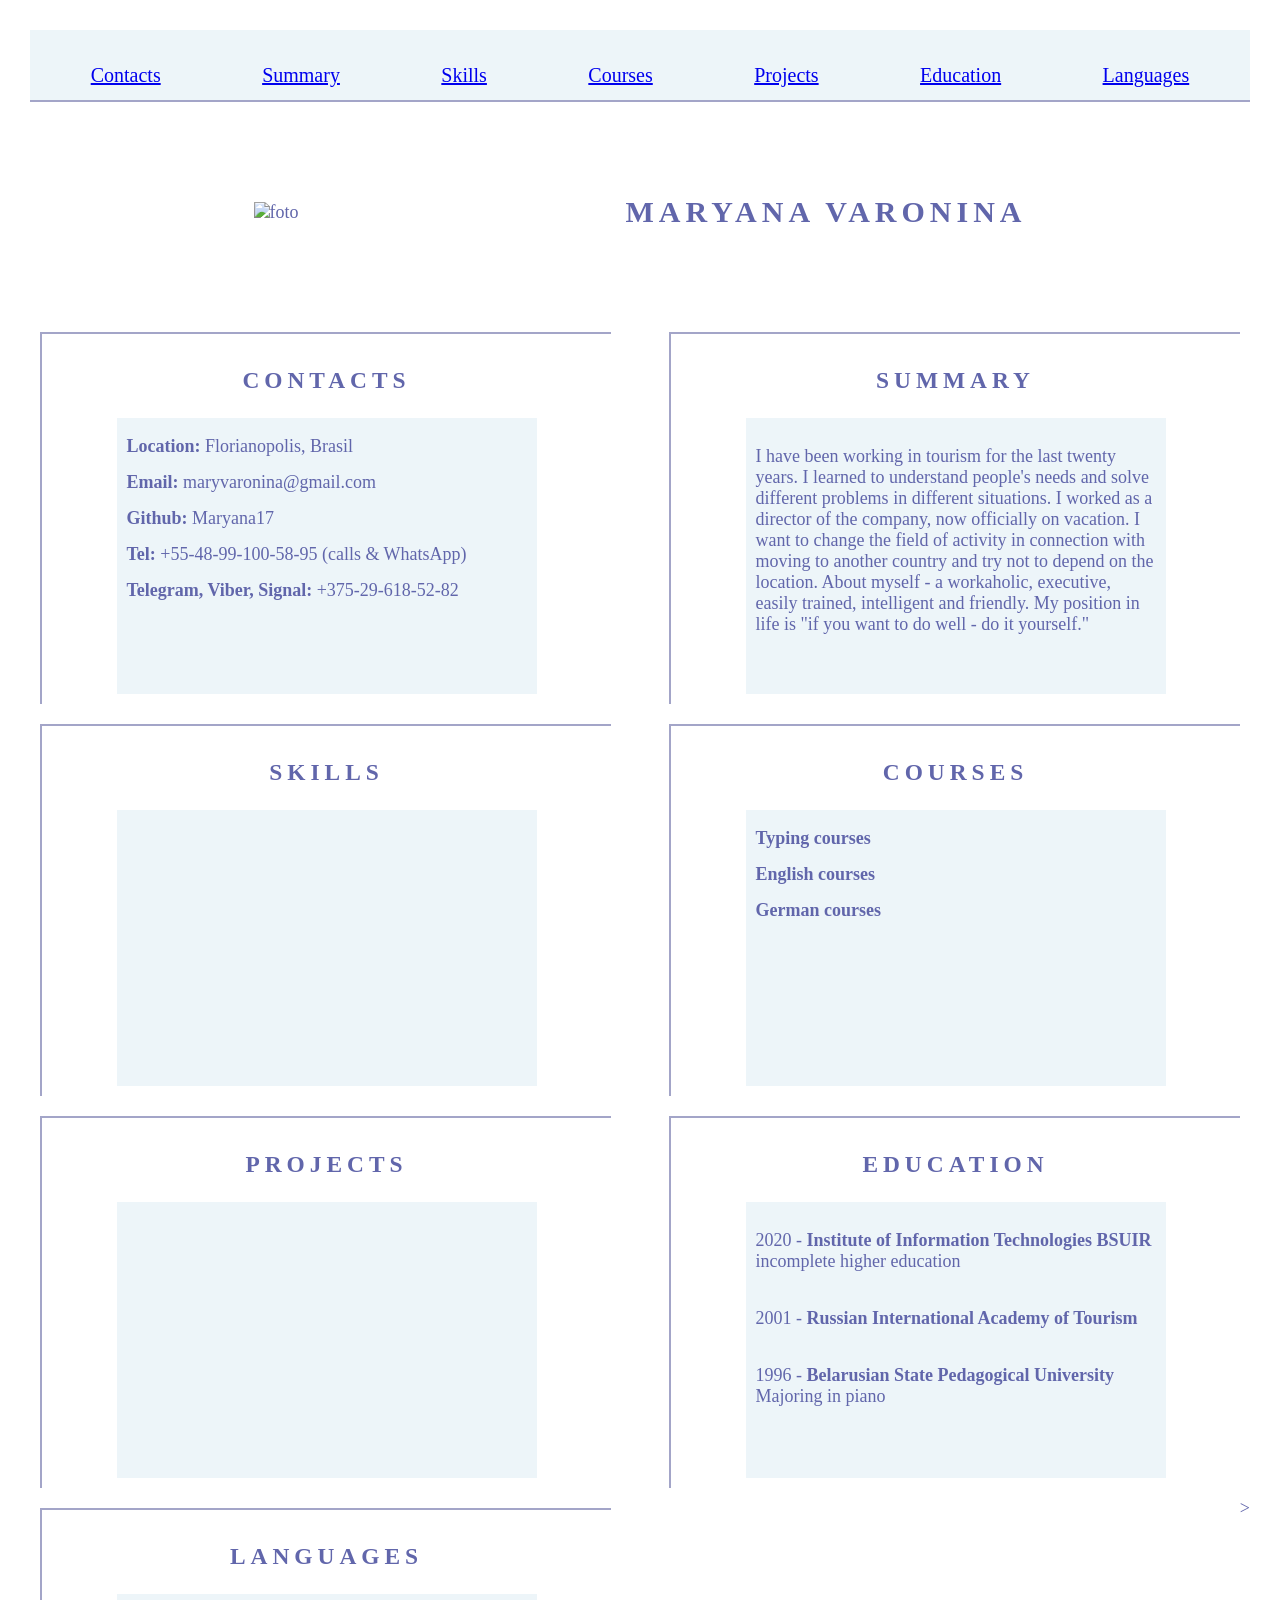
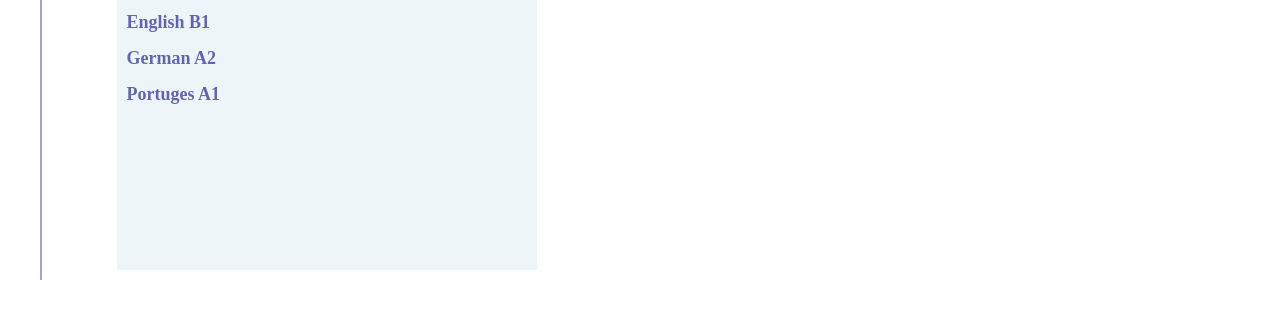
==== cv/index.html @ 724eb99c "docs: renovated html file" ====
<!DOCTYPE html>
<html lang="en">
<head>
    <meta charset="UTF-8">
    <meta http-equiv="X-UA-Compatible" content="IE=edge">
    <meta name="viewport" content="width=device-width, initial-scale=1.0">
    <title>cv</title>
    <link rel="stylesheet" href="style.css">
</head>
<body>
    <header class="header">
        <nav class="nav">
            <ul class="nav-list">
              <li class="nav-item"><a href="#contacts" class="nav-link">Contacts</a></li>
              <li class="nav-item"><a href="#summary" class="nav-link">Summary</a></li>
              <li class="nav-item"><a href="#skills" class="nav-link">Skills</a></li>
              <li class="nav-item"><a href="#courses" class="nav-link">Courses</a></li>
              <li class="nav-item"><a href="#projects" class="nav-link">Projects</a></li>
              <li class="nav-item"><a href="#education" class="nav-link">Education</a></li>
              <li class="nav-item"><a href="#languages" class="nav-link">Languages</a></li>
            </ul>
          </nav>
        
    </header>

    <div class="main">
        <div class="main-container">
        <section id="profile">
            <div class="foto">
                <div><img src="file:///C:/Users/Asus/Desktop/rs-school/rsschool-cv/rsschool-cv/%D1%84%D0%BE%D1%82%D0%BE1.1.jpg"; alt="foto"></div>
            </div>
                
            <div class="section-title" id="name">
                <h1>Maryana Varonina</h1>
            </div>
                   

        </section>

        <section id="contacts"> 
            <div class="section-title">
                <h3>Contacts</h3>
            </div>
            <div class="block">
            <p style='line-height:0; text-align:justify'><span class="text">Location:</span> Florianopolis, Brasil</p> 
            <p style='line-height:0; text-align:justify'><span class="text">Email:</span> maryvaronina@gmail.com</p> 
            <p style='line-height:0; text-align:justify'><span class="text">Github:</span> Maryana17</p>
            <p style='line-height:0; text-align:justify'><span class="text">Tel:</span> +55-48-99-100-58-95 (calls & WhatsApp)</p>
            <p style='line-height:0; text-align:justify'><span class="text">Telegram, Viber, Signal:</span> +375-29-618-52-82 </p>
            </div>
                 
        </section>
    
        <section id="summary">
            <div class="section-title">
                <h3>Summary</h3>
            </div>
            <div class="block">
            <p>I have been working in tourism for the last twenty years. I learned to understand people's needs and solve different problems in different situations. I worked as a director of the company, now officially on vacation.
                I want to change the field of activity in connection with moving to another country and try not to depend on the location.
                About myself - a workaholic, executive, easily trained, intelligent and friendly. My position in life is "if you want to do well - do it yourself."</p>
            </div>
        </section>
        
        <section id="skills">
            <div class="section-title">
                <h3>Skills</h3>
            </div>
            <div class="block">
                
            </div>

        </section>

        <section id="courses">
            <div class="section-title">
                <h3>Courses</h3>
            </div>
            <div class="block">
                <p style='line-height:0; text-align:justify'><span class="text">Typing courses</span></p>
                <p style='line-height:0; text-align:justify'><span class="text">English courses</span></p>
                <p style='line-height:0; text-align:justify'><span class="text">German courses</span></p> 
            </div>
            
        </section>
        <section id="projects">
            <div class="section-title">
                <h3>Projects</h3>
            </div>
            <div class="block">

            </div>
            
        </section>

        <section id="education">
            <div class="section-title">
                <h3>Education</h3>
            </div>
            <div class="block">
            <p>2020 - <span class="text"> Institute of Information Technologies BSUIR</span> incomplete higher education</p>
            <p>2001 - <span class="text">Russian International Academy of Tourism</span></p>
            <p>1996 - <span class="text">Belarusian State Pedagogical University </span> Majoring in piano</p>
            </div>
            
        </section>

        <section id="languages">
            <div class="section-title">
                <h3>Languages</h3>
            </div>
            <div class="block">  
                <p style='line-height:0; text-align:justify'><span class="text">English B1</span></p>
                <p style='line-height:0; text-align:justify'><span class="text">German  A2</span></p>
                <p style='line-height:0; text-align:justify'><span class="text">Portuges  A1</span></p>
            </div> 
        </section>>




    </div>
    </div>

    <footer class="footer">
        <div class="container"></div>
    </footer>
</body>
</html>
---- cv/style.css ----
body {
    font-family: 'Times New Roman';
    display: flex;
    flex-direction: column;
    justify-content: space-between;
    min-height: 100vh;
    margin: 10px; 
    padding: 20px;
    font-size: 18px;
    line-height: 1,5;
    color: #6166ab;;
  }
  .main-container {
    display: flex;
    flex-wrap: wrap;
    flex-direction: flex;
    justify-content: space-between;
  }
  .nav-list {
    display: flex;
    justify-content: space-around;
    padding: 0 10px;
    line-height: 50px;
    list-style: none;
    width: 1240px;
  }
  
  section {
    flex-direction: column;
	  display: flex;
	  justify-content: flex-start;
	  align-items: center;
    border-left: solid #a3a5c8 2px;
    border-top: solid #a3a5c8 2px;
    width: 45%;
    height: 350px;
    margin: 10px;
    padding: 10px;
  }
  .block {
    display: flex;
    flex-direction: column;
    justify-content: flex-start;
    align-items: flex-start;
    height: 300px;
		width: 400px;
    padding: 10px;
    background: rgb(237, 245, 249);
  }
  
.container {
    max-width: 1240px;
    margin: 0 auto;
    display: flex;
    justify-content: flex-start;
    align-items: space-around;
 }
  .avatar {
    width: 121px;
    height: 100px;
  }
  @media (max-width: 768px) {
    .section {
      width: 100%;
    }
  }
    
  .section-title {
    font-size: 20px;
    font-weight: 400;
    text-transform: uppercase;
    letter-spacing: 5px;
    color: #6166ab;

  }
  .header {
		display: flex;
		flex-direction: row;
		justify-content: space-around;
		align-items: flex-start;
		height: 70px;
		width: 100%;
		font-size: 20px;
		color: #6166ab;;
    background: rgb(237, 245, 249);
    border-bottom: solid #a3a5c8 2px;
  }
  html {
    scroll-behavior: smooth; 
  }
  .nav {
    display: flex;
		flex-direction: row;
		justify-content: space-around;
		align-items: flex-start;
    max-width: 100%;
  }
  #profile {
    display: flex;
    flex-direction: row;
    justify-content: space-around;
		align-items: center;
    border: #6166ab 5px;
    width: 100%;
    height: 100px;
    margin: 50px;
    
  }
  #summary {
    width: 45%;
  }
  #contacts {
    width: 45%;
  }
  .text{
    font-weight: bold;
  }
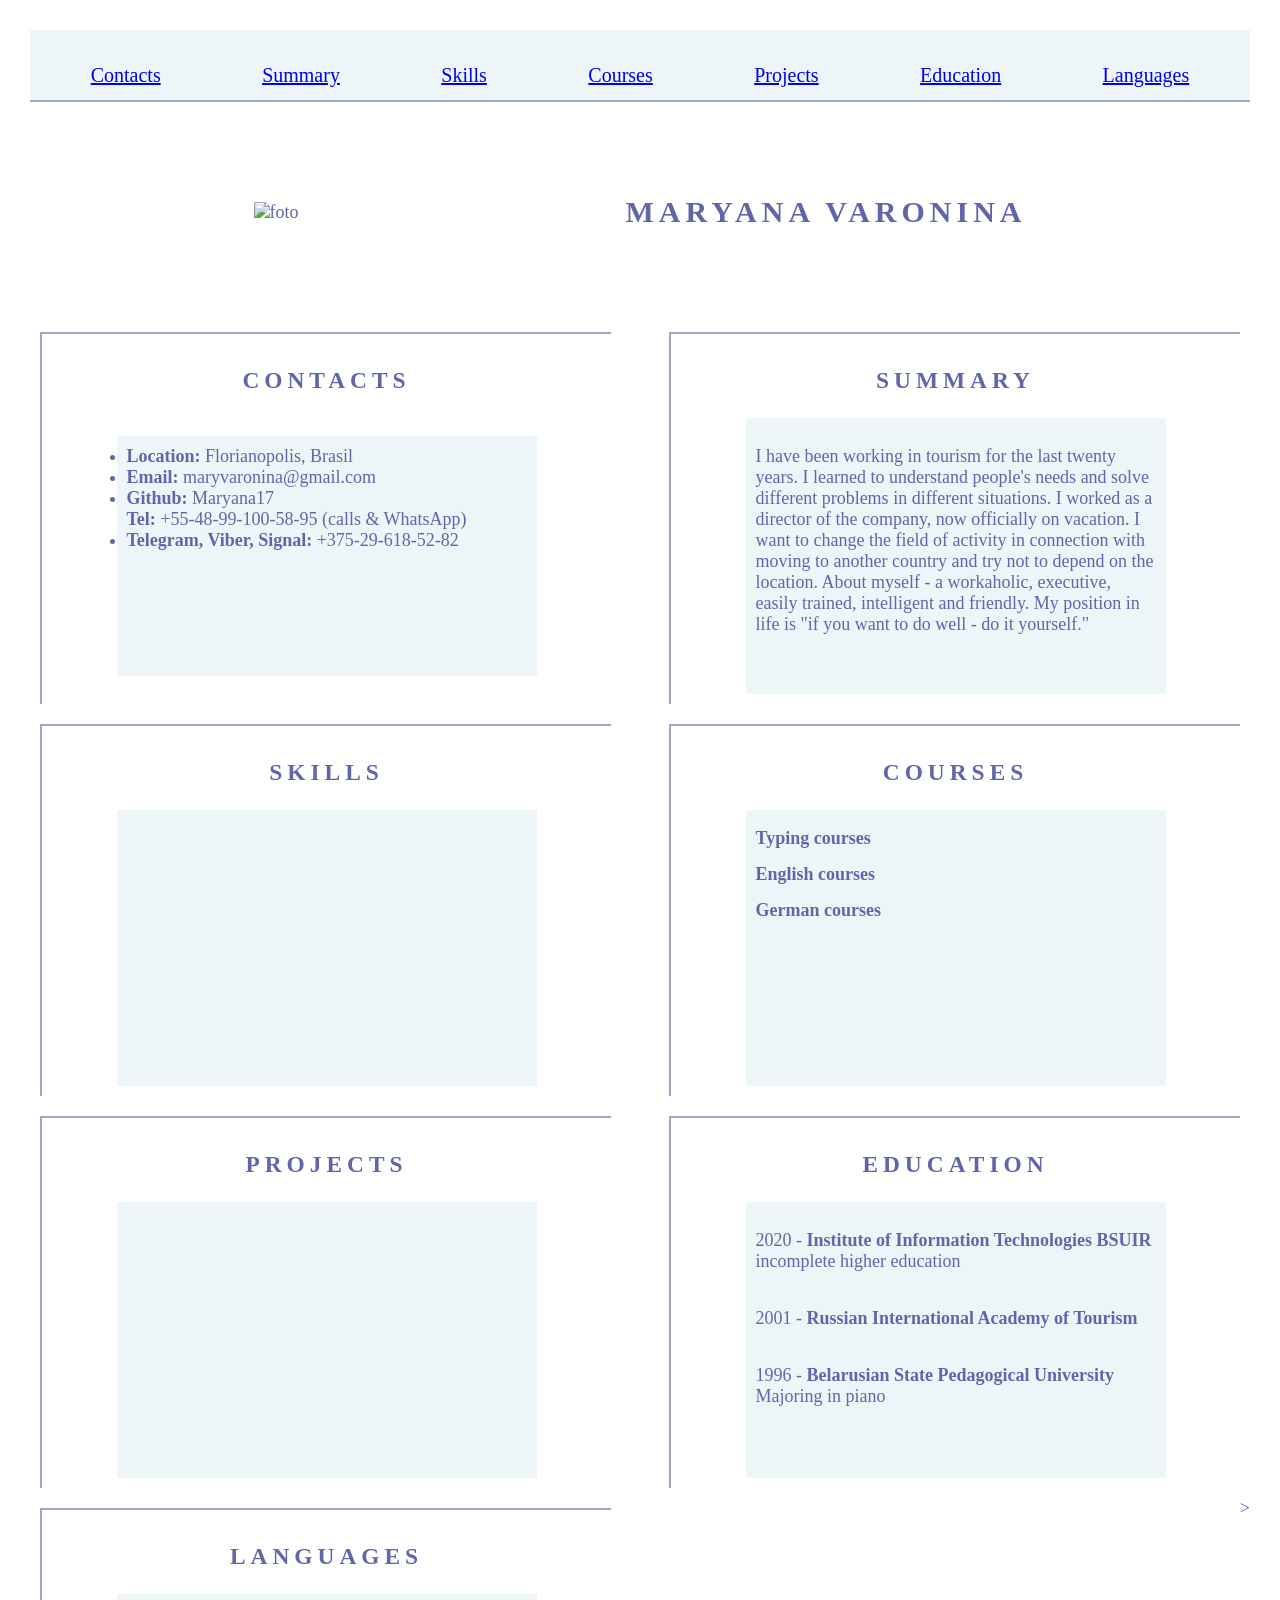
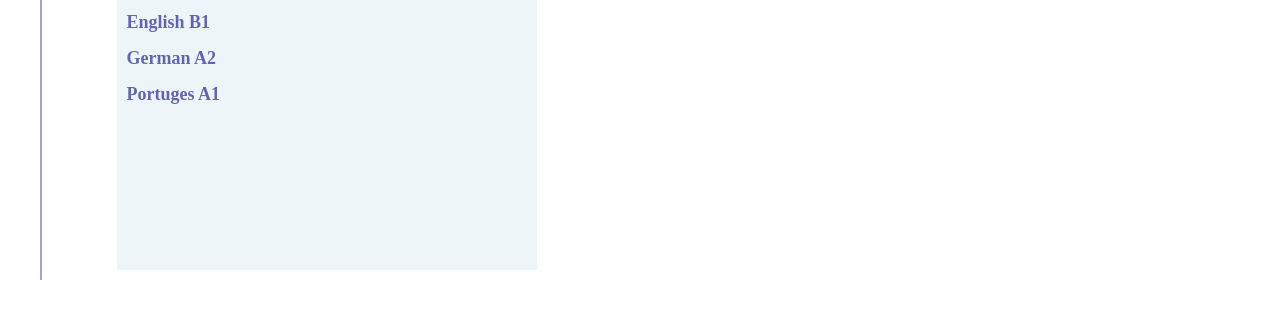
==== commit 084bafb2: "docs: change html file" ====
--- a/cv/index.html
+++ b/cv/index.html
@@ -41,13 +41,13 @@
             <div class="section-title">
                 <h3>Contacts</h3>
             </div>
-            <div class="block">
-            <p style='line-height:0; text-align:justify'><span class="text">Location:</span> Florianopolis, Brasil</p> 
-            <p style='line-height:0; text-align:justify'><span class="text">Email:</span> maryvaronina@gmail.com</p> 
-            <p style='line-height:0; text-align:justify'><span class="text">Github:</span> Maryana17</p>
-            <p style='line-height:0; text-align:justify'><span class="text">Tel:</span> +55-48-99-100-58-95 (calls & WhatsApp)</p>
-            <p style='line-height:0; text-align:justify'><span class="text">Telegram, Viber, Signal:</span> +375-29-618-52-82 </p>
-            </div>
+            <ul class="block">
+            <li><span class="text">Location:</span> Florianopolis, Brasil</li> 
+            <li><span class="text">Email:</span> maryvaronina@gmail.com</li> 
+            <li><span class="text">Github:</span> Maryana17</li>
+            <li'><span class="text">Tel:</span> +55-48-99-100-58-95 (calls & WhatsApp)</li>
+            <li><span class="text">Telegram, Viber, Signal:</span> +375-29-618-52-82 </li>
+            </ul>
                  
         </section>
     
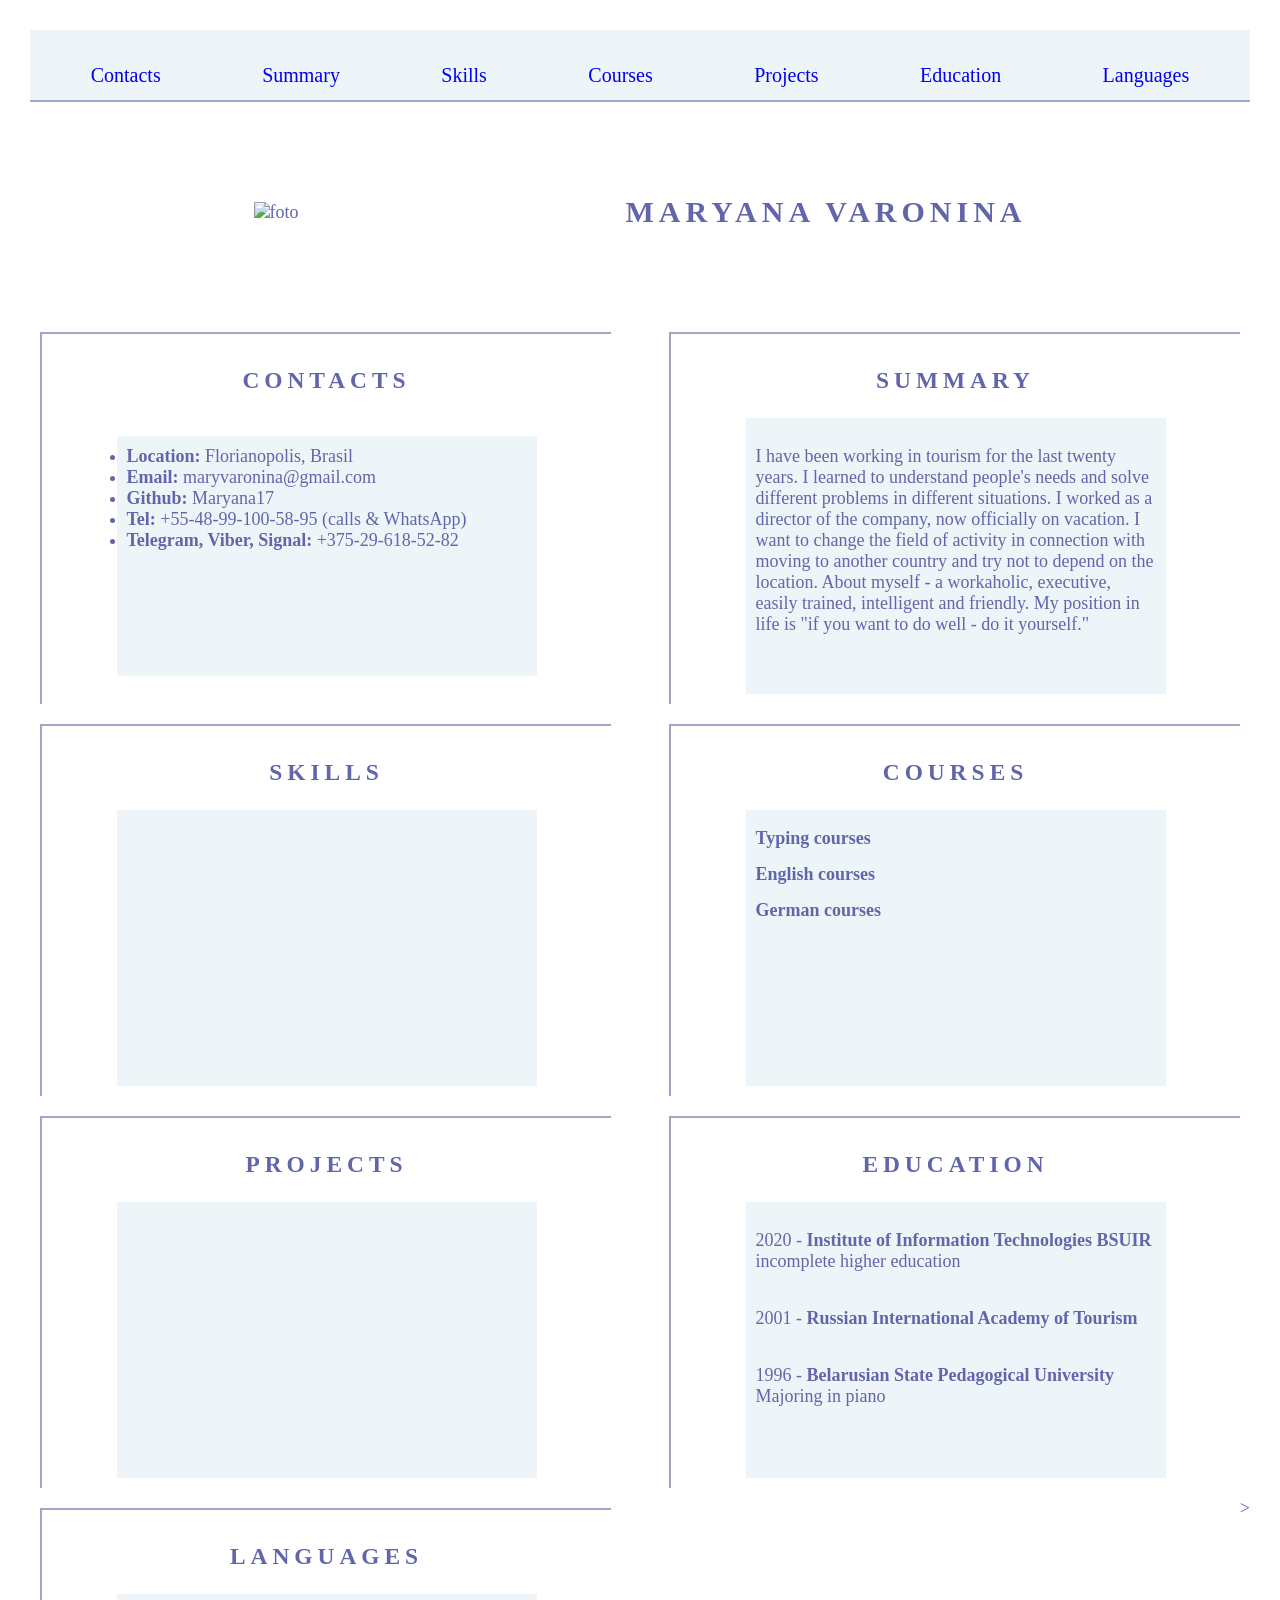
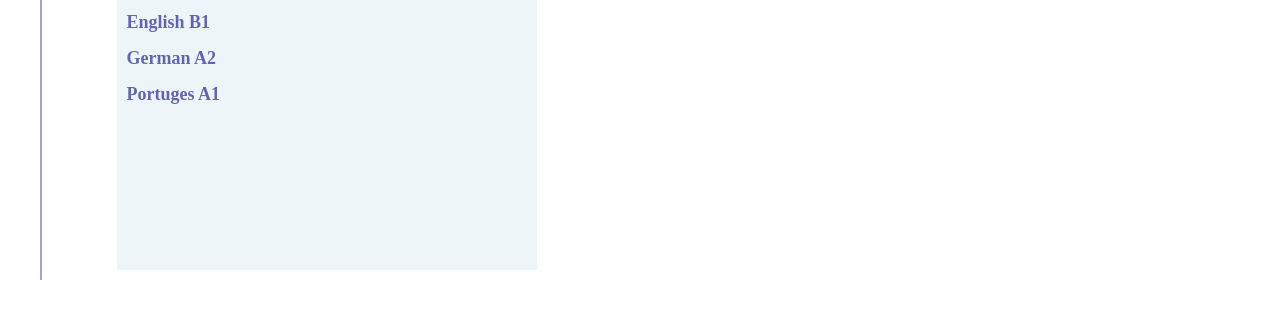
==== commit 71274fe5: "docs: add css file" ====
--- a/cv/index.html
+++ b/cv/index.html
@@ -27,7 +27,7 @@
         <div class="main-container">
         <section id="profile">
             <div class="foto">
-                <div><img src="file:///C:/Users/Asus/Desktop/rs-school/rsschool-cv/rsschool-cv/%D1%84%D0%BE%D1%82%D0%BE1.1.jpg"; alt="foto"></div>
+                <div><img src=""; alt="foto"></div>
             </div>
                 
             <div class="section-title" id="name">
@@ -42,11 +42,11 @@
                 <h3>Contacts</h3>
             </div>
             <ul class="block">
-            <li><span class="text">Location:</span> Florianopolis, Brasil</li> 
-            <li><span class="text">Email:</span> maryvaronina@gmail.com</li> 
-            <li><span class="text">Github:</span> Maryana17</li>
-            <li'><span class="text">Tel:</span> +55-48-99-100-58-95 (calls & WhatsApp)</li>
-            <li><span class="text">Telegram, Viber, Signal:</span> +375-29-618-52-82 </li>
+                <li><span class="text">Location:</span> Florianopolis, Brasil</li> 
+                <li><span class="text">Email:</span> maryvaronina@gmail.com</li> 
+                <li><span class="text">Github:</span> Maryana17</li>
+                <li><span class="text">Tel:</span> +55-48-99-100-58-95 (calls & WhatsApp)</li>
+                <li><span class="text">Telegram, Viber, Signal:</span> +375-29-618-52-82 </li>
             </ul>
                  
         </section>
--- a/cv/style.css
+++ b/cv/style.css
@@ -24,6 +24,7 @@
     list-style: none;
     width: 1240px;
   }
+  a { text-decoration: none; }
   
   section {
     flex-direction: column;
